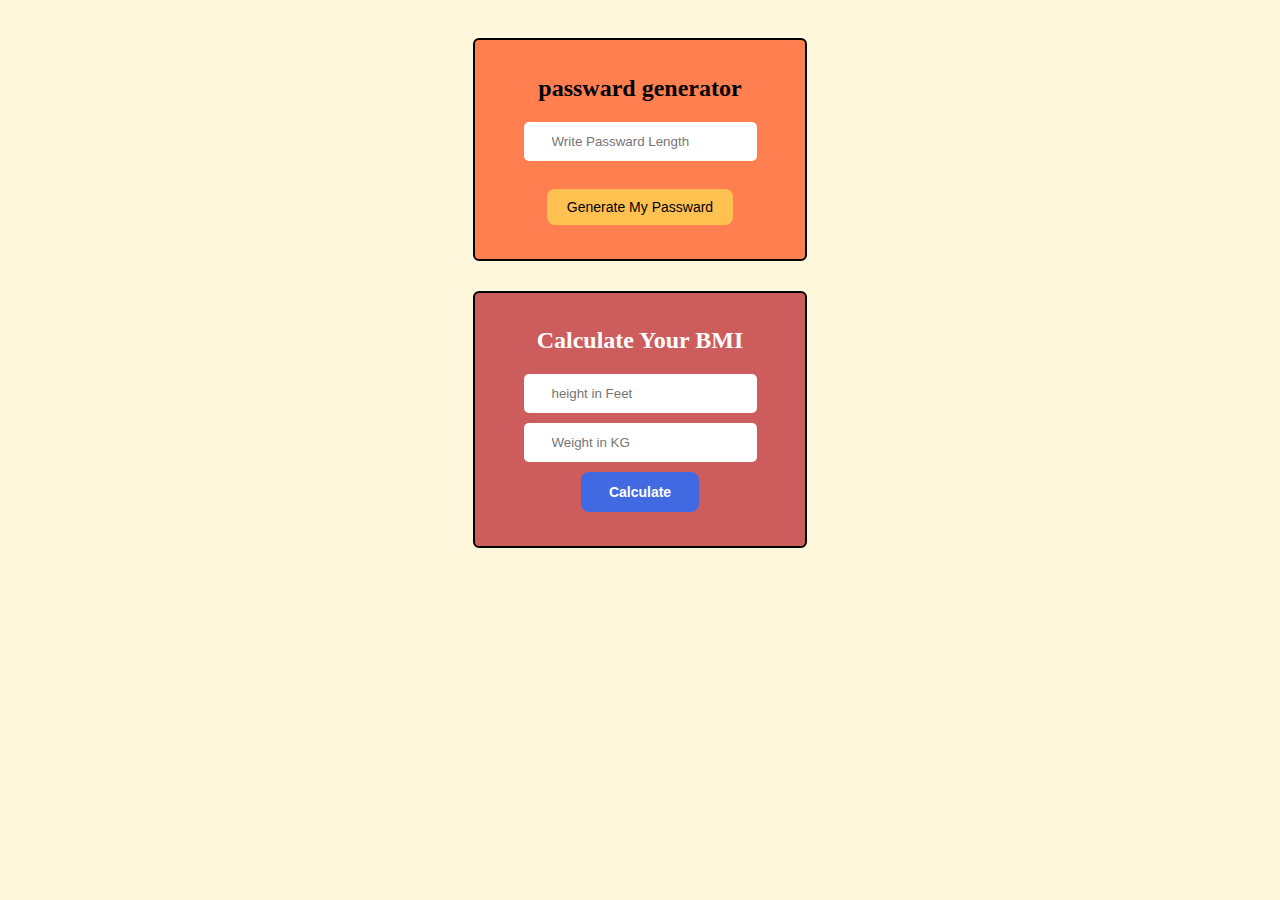
==== index.html @ 484749ed "first commit" ====
<!DOCTYPE html>
<html lang="en">
<head>
    <meta charset="UTF-8">
    <meta name="viewport" content="width=device-width, initial-scale=1.0">
    <title>Document</title>
    <link rel="stylesheet" href="style.css">
</head>
<body>


    <div class="passward">
        <h2>passward generator</h2>
        <input type="number" id="input" min="1" placeholder="Write Passward Length" > <br>  <br>
        <button id="btn">Generate My Passward</button>
        <h3 id="pass"></h3>
        <button id="copyBtn" style="display:none;">Copy Password</button>
    </div>


    <div class="cal">
        <h2>Calculate Your BMI</h2>
        <input type="number" placeholder="height in Feet" id="height"><br>
        <input type="number" placeholder="Weight in KG" id="kg"><br>
        <button id="btn2">Calculate</button>
        <h3 id="show"> </h3>
        <p id="review"> </p>
    </div>

    
    
    <script>
        // document.getElementById('btn2').addEventListener('click',function(){

           
          
        //     let height = document.getElementById('height');
        //     let  heightValue = height.value ;
        //     heightValue = 0.3 * heightValue ;

            
        //     let kg = document.getElementById('kg');
        //     let kgValue = kg.value ;

           

        //     let calculate = kgValue / (heightValue * heightValue) ;

        //     let show = document.getElementById('show');
        //       show.innerText = calculate.toFixed(2) ;

        //     let review = document.getElementById('review');

        //     if(calculate< 18.5 ){
        //         review.innerText = "you are Under Weight"
        //         return;
        //     }

        //     if(calculate< 24 ){
        //         review.innerText = "you are Healthy! Sabash"
        //         return;
        //     }

        //     if(calculate< 28 ){
        //         review.innerText = "you are Over Weihght. Kom Kha Motko."
        //         return;
        //     }

        //     if(calculate> 28 ){
        //         review.innerText = "Motko Khawa Dawa Koma Tui"
        //         return;
        //     }
            

        //     kg.value = '';
        //     height.value = '';
        // })

    </script>

    <script src="app.js"></script>
</body>
</html>
---- style.css ----
body{
    text-align: center;
    background-color: cornsilk;
    padding-top: 30px;
}
.passward{
    padding: 15px;
    border: 2px solid black;
    width: 300px;
    margin: 0 auto;
    background-color: coral;
    border-radius: 6px;
    margin-bottom: 30px;
    text-align: center;
}
.passward button{
    background-color: rgb(255, 194, 80);
    padding: 10px 20px;
    border-radius: 8px;
    border: 0;
    font-size: 14px;
    font-weight: 500;
    
}
.passward input , .cal input{
    padding: 12px 28px;
    border-radius: 5px;
    border: 0;
    margin-bottom: 10px;
    outline: 0;
}

.cal{
    margin-top: 20px;
    padding: 15px;
    border: 2px solid black;
    width: 300px;
    margin: 0 auto;
    background-color: indianred;
    border-radius: 6px;
    color: white;
}
.cal button{
    background-color: royalblue;
    padding: 12px 28px;
    border-radius: 8px;
    border: 0;
    font-size: 14px;
    font-weight: 600;
    color: white;
}
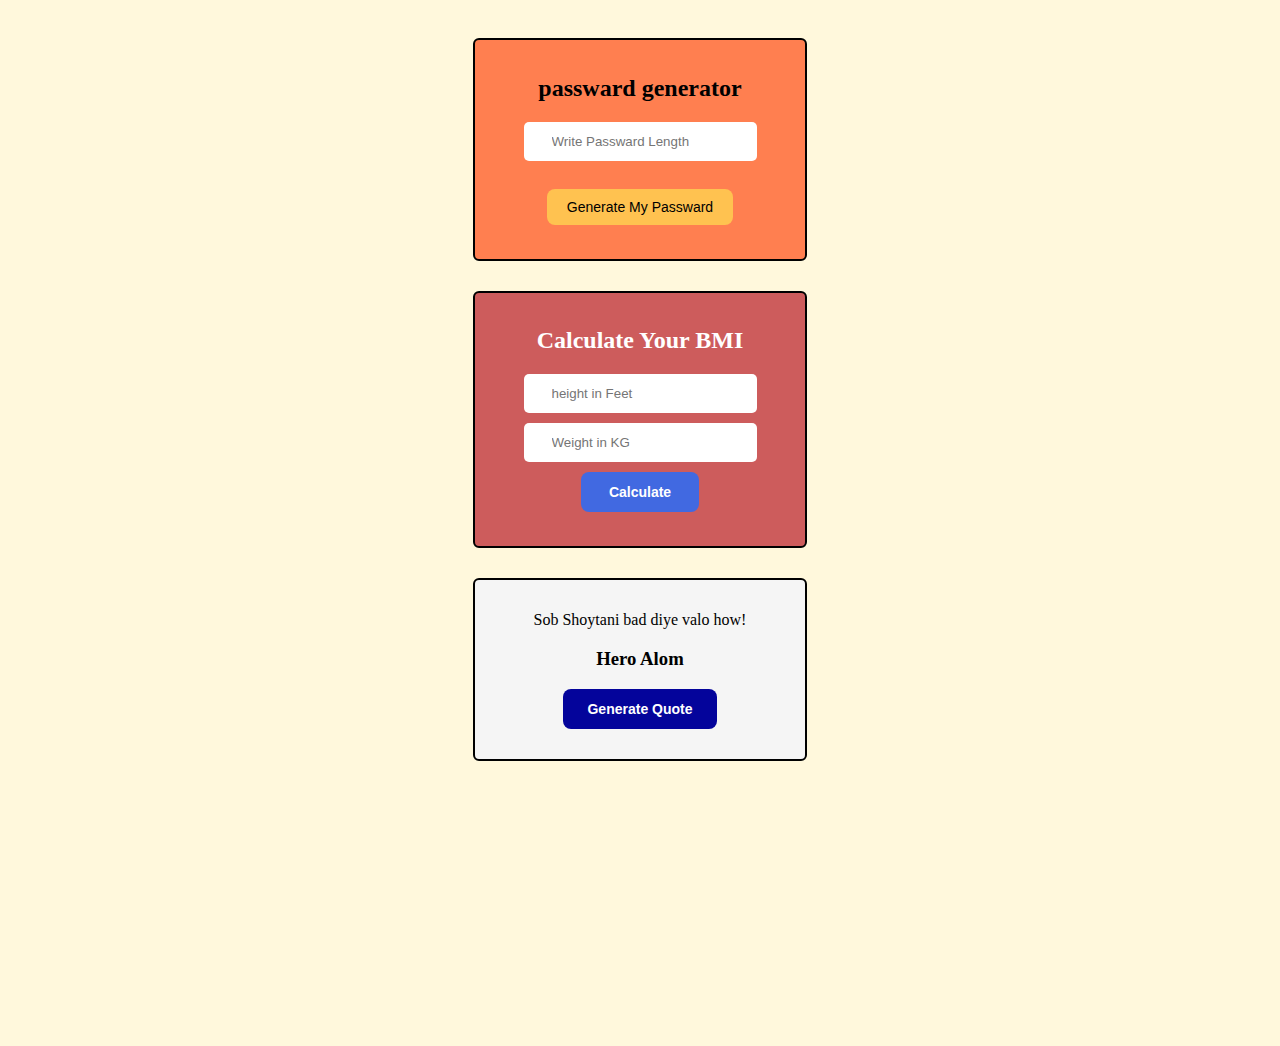
==== commit 1c6ac70b: "my another commit" ====
--- a/index.html
+++ b/index.html
@@ -27,56 +27,16 @@
         <p id="review"> </p>
     </div>
 
+    <div class="qut">
+        <p id="pop">Sob Shoytani bad diye valo how!</p>
+
+        <h3 id="nam">Hero Alom</h3>
+        <button id="quote">Generate Quote</button>
+
+       
+    </div>
     
     
-    <script>
-        // document.getElementById('btn2').addEventListener('click',function(){
-
-           
-          
-        //     let height = document.getElementById('height');
-        //     let  heightValue = height.value ;
-        //     heightValue = 0.3 * heightValue ;
-
-            
-        //     let kg = document.getElementById('kg');
-        //     let kgValue = kg.value ;
-
-           
-
-        //     let calculate = kgValue / (heightValue * heightValue) ;
-
-        //     let show = document.getElementById('show');
-        //       show.innerText = calculate.toFixed(2) ;
-
-        //     let review = document.getElementById('review');
-
-        //     if(calculate< 18.5 ){
-        //         review.innerText = "you are Under Weight"
-        //         return;
-        //     }
-
-        //     if(calculate< 24 ){
-        //         review.innerText = "you are Healthy! Sabash"
-        //         return;
-        //     }
-
-        //     if(calculate< 28 ){
-        //         review.innerText = "you are Over Weihght. Kom Kha Motko."
-        //         return;
-        //     }
-
-        //     if(calculate> 28 ){
-        //         review.innerText = "Motko Khawa Dawa Koma Tui"
-        //         return;
-        //     }
-            
-
-        //     kg.value = '';
-        //     height.value = '';
-        // })
-
-    </script>
 
     <script src="app.js"></script>
 </body>
--- a/style.css
+++ b/style.css
@@ -2,6 +2,7 @@
     text-align: center;
     background-color: cornsilk;
     padding-top: 30px;
+    height: 1000px;
 }
 .passward{
     padding: 15px;
@@ -39,6 +40,7 @@
     background-color: indianred;
     border-radius: 6px;
     color: white;
+    margin-bottom: 30px;
 }
 .cal button{
     background-color: royalblue;
@@ -48,4 +50,29 @@
     font-size: 14px;
     font-weight: 600;
     color: white;
+}
+.qut{
+    padding: 15px;
+    border: 2px solid black;
+    width: 300px;
+    margin: 0 auto;
+    background-color: whitesmoke;
+    border-radius: 6px;
+    margin-bottom: 30px;
+    text-align: center;
+}
+.qut > p{
+    font-weight: 500;
+}
+
+.qut button{
+    background-color: rgb(4, 4, 155);
+    padding: 12px 24px;
+    border-radius: 8px;
+    border: 0;
+    font-size: 14px;
+    font-weight: 600;
+    color: white;
+    margin-bottom: 15px;
+    
 }